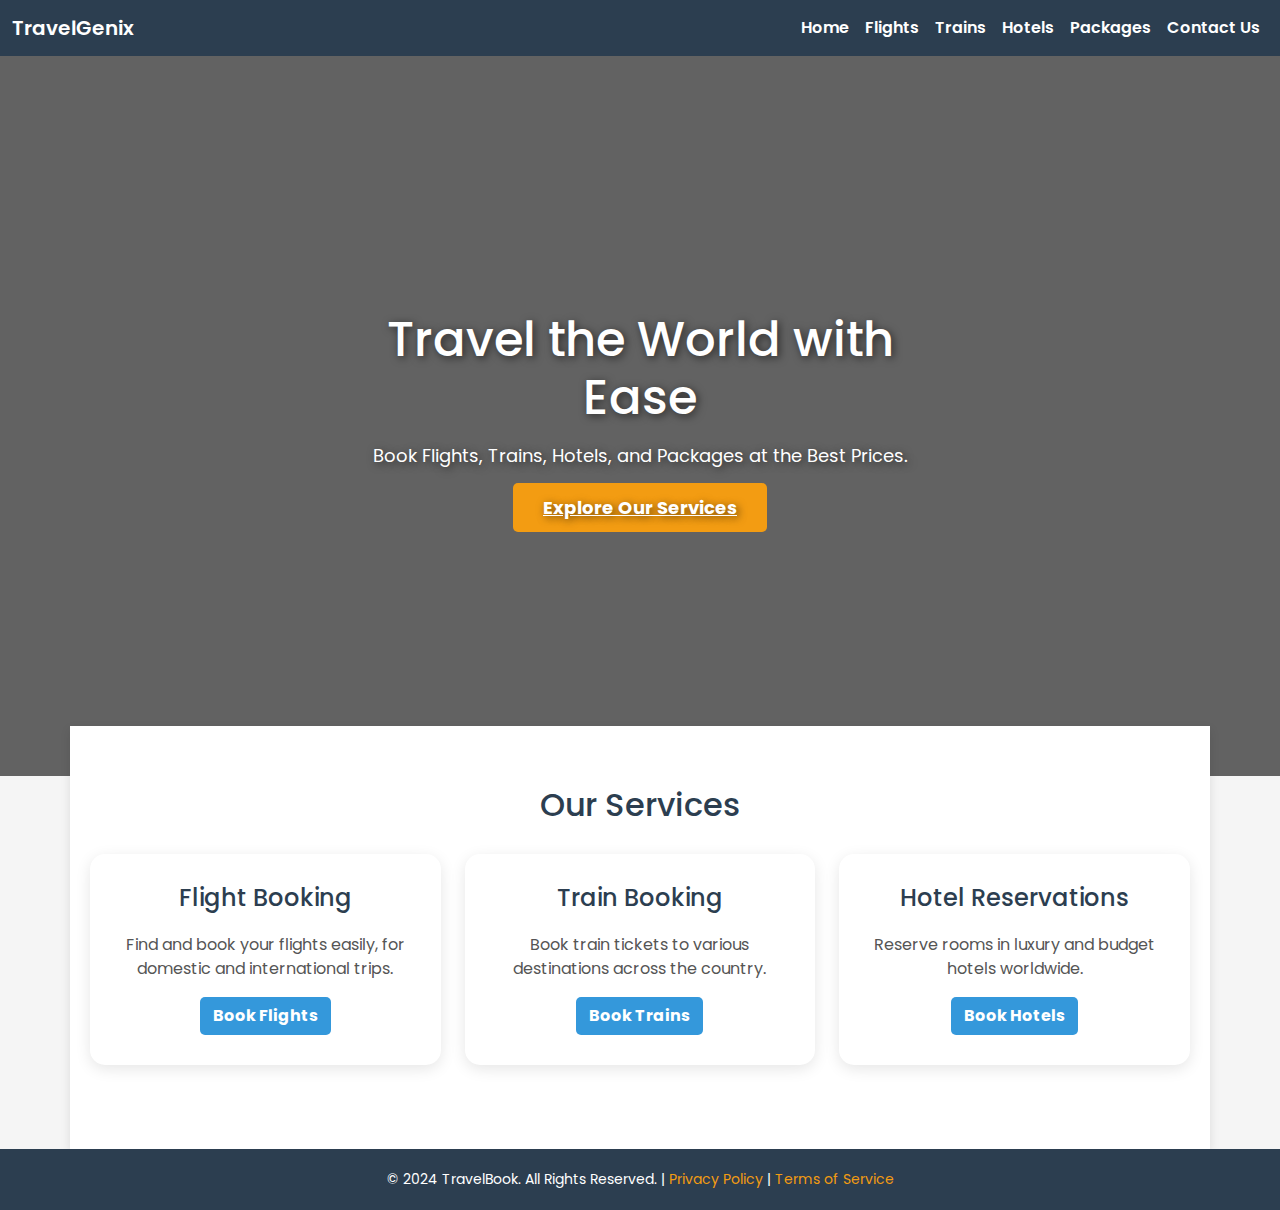
==== Website.html @ 9d9c360a "Add files via upload" ====
<!DOCTYPE html>
<html lang="en">
<head>
    <meta charset="UTF-8">
    <meta name="viewport" content="width=device-width, initial-scale=1.0">
    <title>Online Travel Booking System</title>
    <!-- Bootstrap CSS -->
    <link href="https://cdn.jsdelivr.net/npm/bootstrap@5.3.0-alpha1/dist/css/bootstrap.min.css" rel="stylesheet">
    <!-- Google Fonts -->
    <link href="https://fonts.googleapis.com/css2?family=Poppins:wght@400;600&display=swap" rel="stylesheet">
    <style>
        /* General Styles */
        body {
            font-family: 'Poppins', sans-serif;
            margin: 0;
            padding: 0;
            background-color: #f5f5f5;
        }

        .navbar {
            background-color: #2c3e50;
        }

        .navbar a {
            color: #fff;
            font-weight: 600;
        }

        .navbar a:hover {
            color: #f39c12;
        }

        .hero-section {
            background: linear-gradient(rgba(0, 0, 0, 0.6), rgba(0, 0, 0, 0.6)), url('https://via.placeholder.com/1920x600');
            background-size: cover;
            background-position: center;
            height: 80vh;
            display: flex;
            justify-content: center;
            align-items: center;
            color: white;
            text-shadow: 2px 2px 8px rgba(0, 0, 0, 0.6);
            text-align: center;
        }

        .hero-text {
            max-width: 600px;
        }

        .hero-text h1 {
            font-size: 48px;
            margin-bottom: 15px;
        }

        .hero-text p {
            font-size: 18px;
            margin-bottom: 25px;
        }

        .btn-explore {
            font-size: 18px;
            background-color: #f39c12;
            border: none;
            padding: 12px 30px;
            color: white;
            font-weight: bold;
            border-radius: 5px;
            transition: background-color 0.3s ease;
        }

        .btn-explore:hover {
            background-color: #e67e22;
        }

        /* Features Section */
        .features {
            padding: 60px 20px;
            background-color: #fff;
            box-shadow: 0 4px 10px rgba(0, 0, 0, 0.1);
            margin-top: -50px;
        }

        .features h2 {
            font-size: 32px;
            margin-bottom: 30px;
            color: #2c3e50;
            text-align: center;
        }

        .card {
            border: none;
            border-radius: 15px;
            box-shadow: 0 4px 15px rgba(0, 0, 0, 0.1);
            transition: transform 0.3s ease, box-shadow 0.3s ease;
        }

        .card:hover {
            transform: translateY(-10px);
            box-shadow: 0 10px 25px rgba(0, 0, 0, 0.2);
        }

        .card-body {
            padding: 30px;
            text-align: center;
        }

        .card-body h5 {
            font-size: 24px;
            margin-bottom: 20px;
            color: #2c3e50;
        }

        .card-body p {
            color: #555;
            font-size: 16px;
        }

        .card-body .btn {
            font-size: 16px;
            background-color: #3498db;
            color: white;
            font-weight: bold;
            border-radius: 5px;
            transition: background-color 0.3s ease;
        }

        .card-body .btn:hover {
            background-color: #2980b9;
        }

        /* Footer */
        footer {
            background-color: #2c3e50;
            color: white;
            text-align: center;
            padding: 20px;
        }

        footer p {
            margin: 0;
            font-size: 14px;
        }

        footer a {
            color: #f39c12;
            text-decoration: none;
        }

        footer a:hover {
            text-decoration: underline;
        }

        /* Media Queries */
        @media (max-width: 768px) {
            .hero-text h1 {
                font-size: 36px;
            }

            .hero-text p {
                font-size: 16px;
            }

            .features h2 {
                font-size: 28px;
            }
        }
    </style>
</head>
<body>

    <!-- Navbar -->
    <nav class="navbar navbar-expand-lg navbar-dark">
        <div class="container-fluid">
            <a class="navbar-brand" href="#">TravelGenix</a>
            <button class="navbar-toggler" type="button" data-bs-toggle="collapse" data-bs-target="#navbarNav" aria-controls="navbarNav" aria-expanded="false" aria-label="Toggle navigation">
                <span class="navbar-toggler-icon"></span>
            </button>
            <div class="collapse navbar-collapse" id="navbarNav">
                <ul class="navbar-nav ms-auto">
                    <li class="nav-item">
                        <a class="nav-link active" href="#">Home</a>
                    </li>
                    <li class="nav-item">
                        <a class="nav-link" href="#">Flights</a>
                    </li>
                    <li class="nav-item">
                        <a class="nav-link" href="#">Trains</a>
                    </li>
                    <li class="nav-item">
                        <a class="nav-link" href="#">Hotels</a>
                    </li>
                    <li class="nav-item">
                        <a class="nav-link" href="#">Packages</a>
                    </li>
                    <li class="nav-item">
                        <a class="nav-link" href="#">Contact Us</a>
                    </li>
                </ul>
            </div>
        </div>
    </nav>

    <!-- Hero Section -->
    <div class="hero-section">
        <div class="hero-text">
            <h1>Travel the World with Ease</h1>
            <p>Book Flights, Trains, Hotels, and Packages at the Best Prices.</p>
            <a href="#features" class="btn-explore">Explore Our Services</a>
        </div>
    </div>

    <!-- Features Section -->
    <div id="features" class="features container">
        <h2>Our Services</h2>
        <div class="row">
            <div class="col-md-4 mb-4">
                <div class="card">
                    <div class="card-body">
                        <h5 class="card-title">Flight Booking</h5>
                        <p class="card-text">Find and book your flights easily, for domestic and international trips.</p>
                        <a href="#" class="btn">Book Flights</a>
                    </div>
                </div>
            </div>
            <div class="col-md-4 mb-4">
                <div class="card">
                    <div class="card-body">
                        <h5 class="card-title">Train Booking</h5>
                        <p class="card-text">Book train tickets to various destinations across the country.</p>
                        <a href="#" class="btn">Book Trains</a>
                    </div>
                </div>
            </div>
            <div class="col-md-4 mb-4">
                <div class="card">
                    <div class="card-body">
                        <h5 class="card-title">Hotel Reservations</h5>
                        <p class="card-text">Reserve rooms in luxury and budget hotels worldwide.</p>
                        <a href="#" class="btn">Book Hotels</a>
                    </div>
                </div>
            </div>
        </div>
    </div>

    <!-- Footer -->
    <footer>
        <p>&copy; 2024 TravelBook. All Rights Reserved. | <a href="#">Privacy Policy</a> | <a href="#">Terms of Service</a></p>
    </footer>

    <!-- Bootstrap JS -->
    <script src="https://cdn.jsdelivr.net/npm/bootstrap@5.3.0-alpha1/dist/js/bootstrap.bundle.min.js"></script>
</body>
</html>
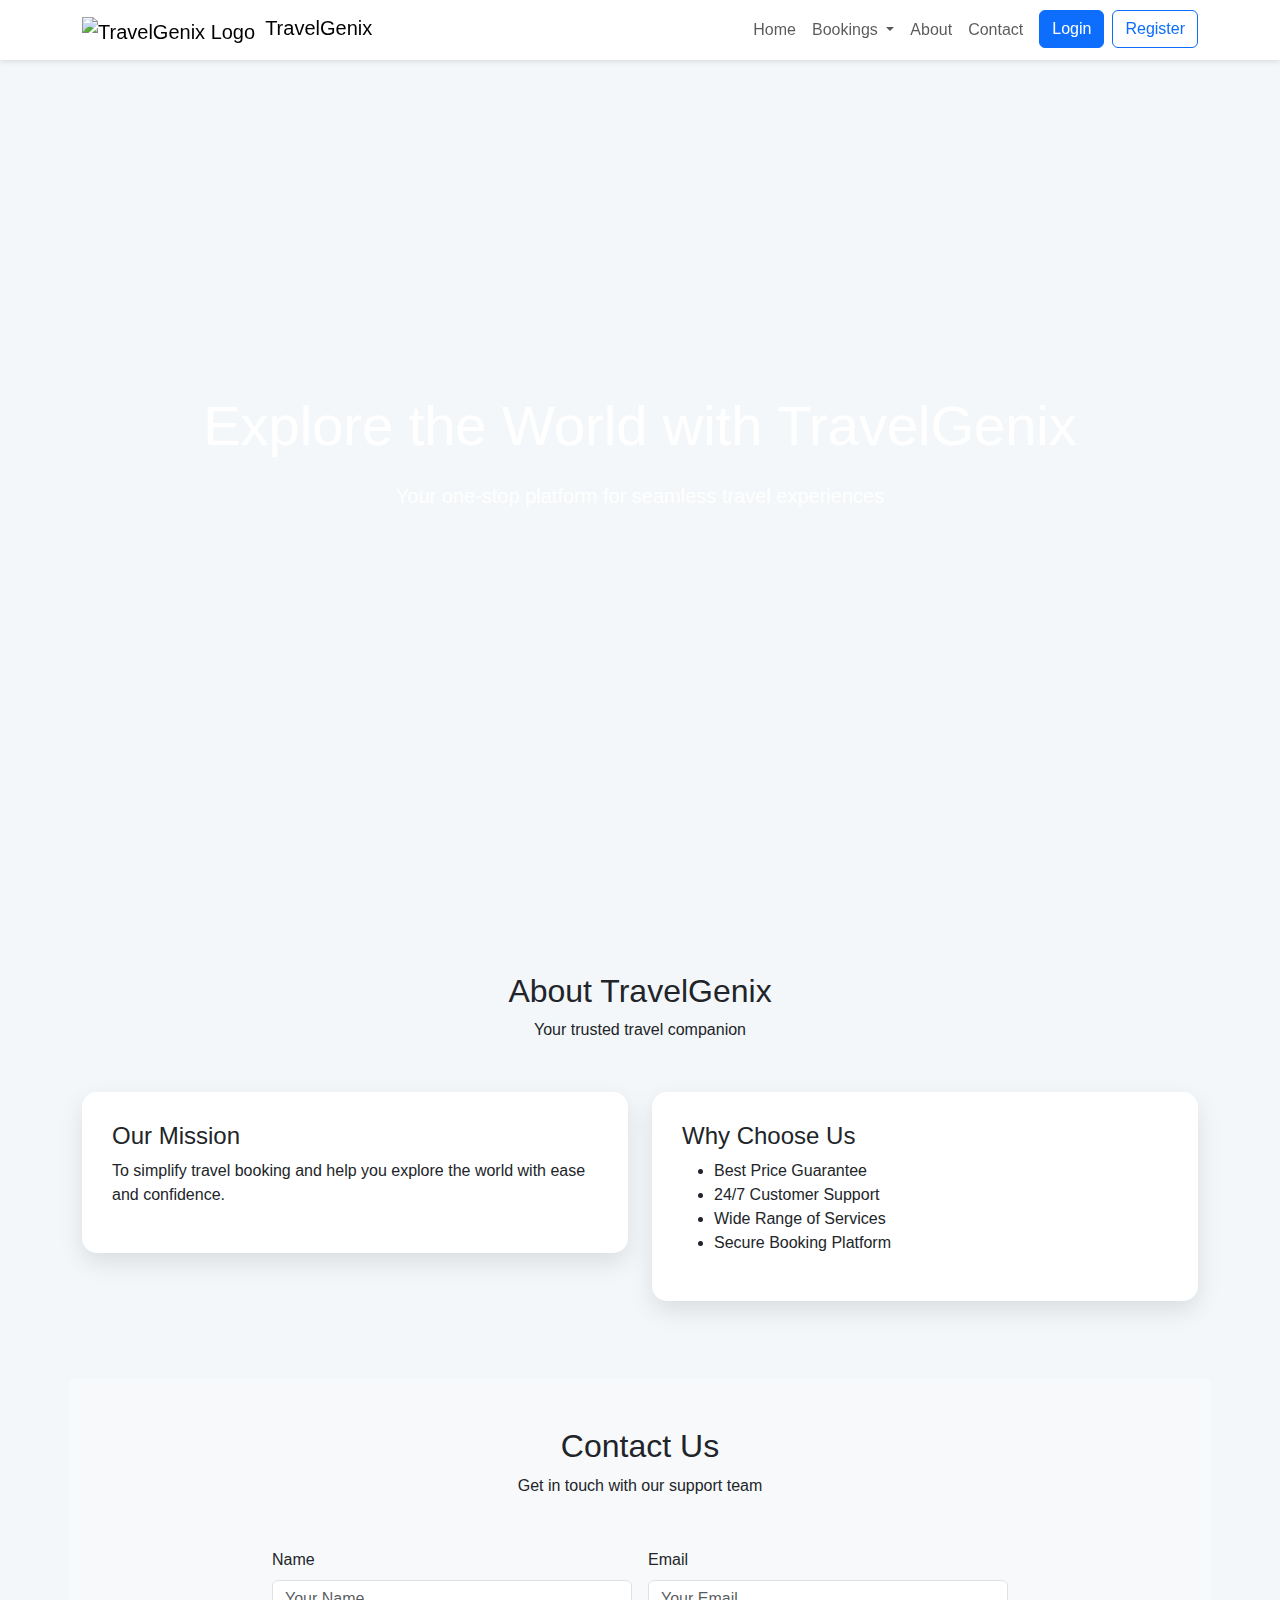
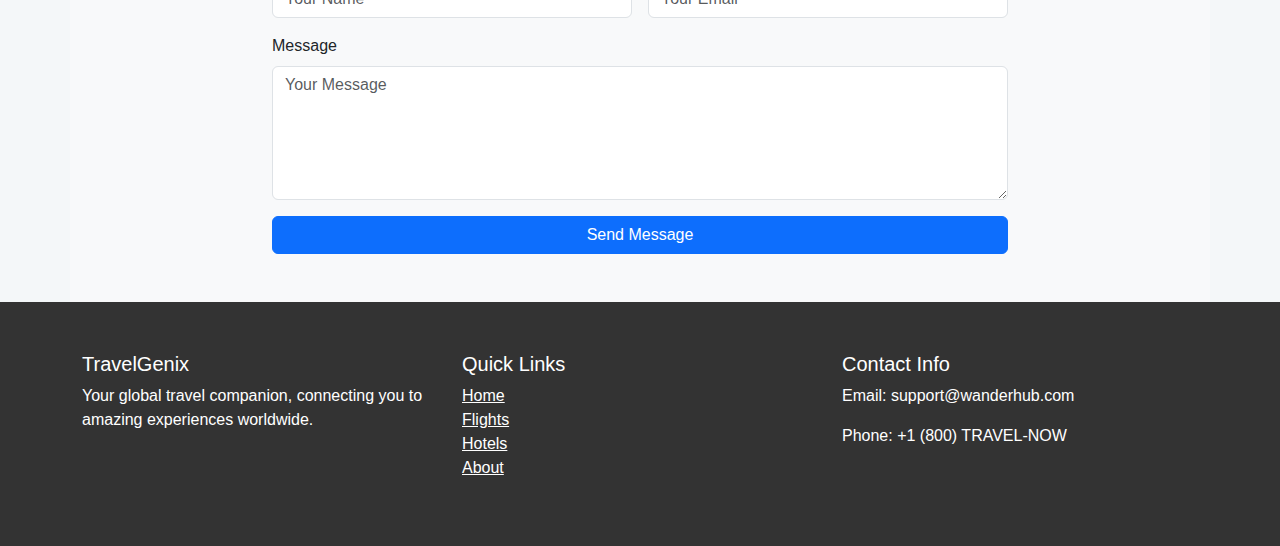
==== commit 289ea2a2: "Update Website.html" ====
--- a/Website.html
+++ b/Website.html
@@ -3,252 +3,227 @@
 <head>
     <meta charset="UTF-8">
     <meta name="viewport" content="width=device-width, initial-scale=1.0">
-    <title>Online Travel Booking System</title>
-    <!-- Bootstrap CSS -->
-    <link href="https://cdn.jsdelivr.net/npm/bootstrap@5.3.0-alpha1/dist/css/bootstrap.min.css" rel="stylesheet">
-    <!-- Google Fonts -->
-    <link href="https://fonts.googleapis.com/css2?family=Poppins:wght@400;600&display=swap" rel="stylesheet">
+    <title>TravelGenix - Complete Travel Booking Platform</title>
+    Bootstrap CSS
+    <link href="https://cdnjs.cloudflare.com/ajax/libs/bootstrap/5.3.0/css/bootstrap.min.css" rel="stylesheet">
     <style>
-        /* General Styles */
+        :root {
+            --primary-color: #3498db;
+            --secondary-color: #2ecc71;
+            --dark-overlay: rgba(0,0,0,0.6);
+        }
+
         body {
             font-family: 'Poppins', sans-serif;
-            margin: 0;
-            padding: 0;
-            background-color: #f5f5f5;
+            background-color: #f4f7f9;
         }
 
         .navbar {
-            background-color: #2c3e50;
-        }
-
-        .navbar a {
-            color: #fff;
-            font-weight: 600;
-        }
-
-        .navbar a:hover {
-            color: #f39c12;
-        }
-
-        .hero-section {
-            background: linear-gradient(rgba(0, 0, 0, 0.6), rgba(0, 0, 0, 0.6)), url('https://via.placeholder.com/1920x600');
-            background-size: cover;
-            background-position: center;
-            height: 80vh;
-            display: flex;
-            justify-content: center;
-            align-items: center;
+            background-color: #ffffff;
+            box-shadow: 0 2px 5px rgba(0,0,0,0.1);
+        }
+
+        .navbar-brand img {
+            max-height: 50px;
+            margin-right: 10px;
+        }
+
+
+        .section-header {
+            text-align: center;
+            margin-bottom: 50px;
+        }
+
+        .service-card {
+            background: white;
+            border-radius: 15px;
+            padding: 30px;
+            margin-bottom: 30px;
+            box-shadow: 0 10px 25px rgba(0,0,0,0.1);
+            transition: transform 0.3s ease;
+        }
+
+        .service-card:hover {
+            transform: translateY(-10px);
+        }
+
+        .footer {
+            background-color: #333;
             color: white;
-            text-shadow: 2px 2px 8px rgba(0, 0, 0, 0.6);
-            text-align: center;
-        }
-
-        .hero-text {
-            max-width: 600px;
-        }
-
-        .hero-text h1 {
-            font-size: 48px;
-            margin-bottom: 15px;
-        }
-
-        .hero-text p {
-            font-size: 18px;
-            margin-bottom: 25px;
-        }
-
-        .btn-explore {
-            font-size: 18px;
-            background-color: #f39c12;
-            border: none;
-            padding: 12px 30px;
-            color: white;
-            font-weight: bold;
-            border-radius: 5px;
-            transition: background-color 0.3s ease;
-        }
-
-        .btn-explore:hover {
-            background-color: #e67e22;
-        }
-
-        /* Features Section */
-        .features {
-            padding: 60px 20px;
-            background-color: #fff;
-            box-shadow: 0 4px 10px rgba(0, 0, 0, 0.1);
-            margin-top: -50px;
-        }
-
-        .features h2 {
-            font-size: 32px;
-            margin-bottom: 30px;
-            color: #2c3e50;
-            text-align: center;
-        }
-
-        .card {
-            border: none;
-            border-radius: 15px;
-            box-shadow: 0 4px 15px rgba(0, 0, 0, 0.1);
-            transition: transform 0.3s ease, box-shadow 0.3s ease;
-        }
-
-        .card:hover {
-            transform: translateY(-10px);
-            box-shadow: 0 10px 25px rgba(0, 0, 0, 0.2);
-        }
-
-        .card-body {
+            padding: 50px 0;
+        }
+
+        /* Individual Page Styles */
+        #flights-page .flight-search,
+        #hotels-page .hotel-search,
+        #cars-page .car-search,
+        #buses-page .bus-search {
+            background: white;
             padding: 30px;
-            text-align: center;
-        }
-
-        .card-body h5 {
-            font-size: 24px;
-            margin-bottom: 20px;
-            color: #2c3e50;
-        }
-
-        .card-body p {
-            color: #555;
-            font-size: 16px;
-        }
-
-        .card-body .btn {
-            font-size: 16px;
-            background-color: #3498db;
-            color: white;
-            font-weight: bold;
-            border-radius: 5px;
-            transition: background-color 0.3s ease;
-        }
-
-        .card-body .btn:hover {
-            background-color: #2980b9;
-        }
-
-        /* Footer */
-        footer {
-            background-color: #2c3e50;
-            color: white;
-            text-align: center;
-            padding: 20px;
-        }
-
-        footer p {
-            margin: 0;
-            font-size: 14px;
-        }
-
-        footer a {
-            color: #f39c12;
-            text-decoration: none;
-        }
-
-        footer a:hover {
-            text-decoration: underline;
-        }
-
-        /* Media Queries */
-        @media (max-width: 768px) {
-            .hero-text h1 {
-                font-size: 36px;
-            }
-
-            .hero-text p {
-                font-size: 16px;
-            }
-
-            .features h2 {
-                font-size: 28px;
-            }
+            border-radius: 10px;
+            box-shadow: 0 10px 25px rgba(0,0,0,0.1);
         }
     </style>
 </head>
 <body>
 
-    <!-- Navbar -->
-    <nav class="navbar navbar-expand-lg navbar-dark">
-        <div class="container-fluid">
-            <a class="navbar-brand" href="#">TravelGenix</a>
-            <button class="navbar-toggler" type="button" data-bs-toggle="collapse" data-bs-target="#navbarNav" aria-controls="navbarNav" aria-expanded="false" aria-label="Toggle navigation">
+    <!-- Navigation -->
+    <nav class="navbar navbar-expand-lg navbar-light fixed-top">
+        <div class="container">
+            <a class="navbar-brand" href="#home">
+                <img src="image/travelLogo.jpg" alt="TravelGenix Logo" class="d-inline-block align-text-top">TravelGenix</a>
+            <button class="navbar-toggler" type="button" data-bs-toggle="collapse" data-bs-target="#navbarNav">
                 <span class="navbar-toggler-icon"></span>
             </button>
             <div class="collapse navbar-collapse" id="navbarNav">
                 <ul class="navbar-nav ms-auto">
                     <li class="nav-item">
-                        <a class="nav-link active" href="#">Home</a>
-                    </li>
-                    <li class="nav-item">
-                        <a class="nav-link" href="#">Flights</a>
-                    </li>
-                    <li class="nav-item">
-                        <a class="nav-link" href="#">Trains</a>
-                    </li>
-                    <li class="nav-item">
-                        <a class="nav-link" href="#">Hotels</a>
-                    </li>
-                    <li class="nav-item">
-                        <a class="nav-link" href="#">Packages</a>
-                    </li>
-                    <li class="nav-item">
-                        <a class="nav-link" href="#">Contact Us</a>
+                        <a class="nav-link" href="#home">Home</a>
+                    </li>
+                    <li class="nav-item dropdown">
+                        <a class="nav-link dropdown-toggle" href="#" id="bookingDropdown" role="button" data-bs-toggle="dropdown">
+                            Bookings
+                        </a>
+                        <ul class="dropdown-menu">
+                            <li><a class="dropdown-item" href="flightBooking.html">Flights</a></li>
+                            <li><a class="dropdown-item" href="hotelBooking.html">Hotels</a></li>
+                            <li><a class="dropdown-item" href="carBooking.html">Car Rentals</a></li>
+                            <li><a class="dropdown-item" href="busBooking.html">Bus Travels</a></li>
+                        </ul>
+                    </li>
+                    <li class="nav-item">
+                        <a class="nav-link" href="#about">About</a>
+                    </li>
+                    <li class="nav-item">
+                        <a class="nav-link" href="#contact">Contact</a>
+                    </li>
+                    <li class="nav-item">
+                        <a class="btn btn-primary ms-2" href="Login.html">Login</a>
+                    </li>
+                    <li class="nav-item">
+                        <a class="btn btn-outline-primary ms-2" href="Registration.html">Register</a>
                     </li>
                 </ul>
             </div>
         </div>
     </nav>
 
-    <!-- Hero Section -->
-    <div class="hero-section">
-        <div class="hero-text">
-            <h1>Travel the World with Ease</h1>
-            <p>Book Flights, Trains, Hotels, and Packages at the Best Prices.</p>
-            <a href="#features" class="btn-explore">Explore Our Services</a>
-        </div>
-    </div>
-
-    <!-- Features Section -->
-    <div id="features" class="features container">
-        <h2>Our Services</h2>
+    <!-- Home Page -->
+    <section id="home" class="vh-100 d-flex align-items-center" style="background-image: url(image/airplane.png);">
+        <div class="container text-center text-white">
+            <h1 class="display-4 mb-4"><b>Explore the World with TravelGenix</b></h1>
+            <h3 class="lead mb-5">Your one-stop platform for seamless travel experiences</h3>
+            
+    </section>
+
+    <!-- About Page -->
+    <section id="about" class="container py-5">
+        <div class="section-header">
+            <h2>About TravelGenix</h2>
+            <p>Your trusted travel companion</p>
+        </div>
         <div class="row">
-            <div class="col-md-4 mb-4">
-                <div class="card">
-                    <div class="card-body">
-                        <h5 class="card-title">Flight Booking</h5>
-                        <p class="card-text">Find and book your flights easily, for domestic and international trips.</p>
-                        <a href="#" class="btn">Book Flights</a>
+            <div class="col-md-6">
+                <div class="service-card">
+                    <h4>Our Mission</h4>
+                    <p>To simplify travel booking and help you explore the world with ease and confidence.</p>
+                </div>
+            </div>
+            <div class="col-md-6">
+                <div class="service-card">
+                    <h4>Why Choose Us</h4>
+                    <ul>
+                        <li>Best Price Guarantee</li>
+                        <li>24/7 Customer Support</li>
+                        <li>Wide Range of Services</li>
+                        <li>Secure Booking Platform</li>
+                    </ul>
+                </div>
+            </div>
+        </div>
+    </section>
+
+    <!-- Contact Page -->
+    <section id="contact" class="container py-5 bg-light">
+        <div class="section-header">
+            <h2>Contact Us</h2>
+            <p>Get in touch with our support team</p>
+        </div>
+        <div class="row">
+            <div class="col-md-8 offset-md-2">
+                <form>
+                    <div class="row g-3">
+                        <div class="col-md-6">
+                            <label class="form-label">Name</label>
+                            <input type="text" class="form-control" placeholder="Your Name">
+                        </div>
+                        <div class="col-md-6">
+                            <label class="form-label">Email</label>
+                            <input type="email" class="form-control" placeholder="Your Email">
+                        </div>
+                        <div class="col-12">
+                            <label class="form-label">Message</label>
+                            <textarea class="form-control" rows="5" placeholder="Your Message"></textarea>
+                        </div>
+                        <div class="col-12">
+                            <button class="btn btn-primary w-100">Send Message</button>
+                        </div>
                     </div>
-                </div>
-            </div>
-            <div class="col-md-4 mb-4">
-                <div class="card">
-                    <div class="card-body">
-                        <h5 class="card-title">Train Booking</h5>
-                        <p class="card-text">Book train tickets to various destinations across the country.</p>
-                        <a href="#" class="btn">Book Trains</a>
-                    </div>
-                </div>
-            </div>
-            <div class="col-md-4 mb-4">
-                <div class="card">
-                    <div class="card-body">
-                        <h5 class="card-title">Hotel Reservations</h5>
-                        <p class="card-text">Reserve rooms in luxury and budget hotels worldwide.</p>
-                        <a href="#" class="btn">Book Hotels</a>
-                    </div>
-                </div>
-            </div>
-        </div>
-    </div>
+                </form>
+            </div>
+        </div>
+    </section>
 
     <!-- Footer -->
-    <footer>
-        <p>&copy; 2024 TravelBook. All Rights Reserved. | <a href="#">Privacy Policy</a> | <a href="#">Terms of Service</a></p>
+    <footer class="footer">
+        <div class="container">
+            <div class="row">
+                <div class="col-md-4">
+                    <h5>TravelGenix</h5>
+                    <p>Your global travel companion, connecting you to amazing experiences worldwide.</p>
+                </div>
+                <div class="col-md-4">
+                    <h5>Quick Links</h5>
+                    <ul class="list-unstyled">
+                        <li><a href="#home" class="text-white">Home</a></li>
+                        <li><a href="#flights" class="text-white">Flights</a></li>
+                        <li><a href="#hotels" class="text-white">Hotels</a></li>
+                        <li><a href="#about" class="text-white">About</a></li>
+                    </ul>
+                </div>
+                <div class="col-md-4">
+                    <h5>Contact Info</h5>
+                    <p>Email: support@wanderhub.com</p>
+                    <p>Phone: +1 (800) TRAVEL-NOW</p>
+                </div>
+            </div>
+        </div>
     </footer>
 
     <!-- Bootstrap JS -->
-    <script src="https://cdn.jsdelivr.net/npm/bootstrap@5.3.0-alpha1/dist/js/bootstrap.bundle.min.js"></script>
+    <script src="https://cdnjs.cloudflare.com/ajax/libs/bootstrap/5.3.0/js/bootstrap.bundle.min.js"></script>
+    <script>
+        document.addEventListener('DOMContentLoaded', function() {
+            // Smooth scrolling for navigation links
+            document.querySelectorAll('a[href^="#"]').forEach(anchor => {
+                anchor.addEventListener('click', function (e) {
+                    e.preventDefault();
+                    document.querySelector(this.getAttribute('href')).scrollIntoView({
+                        behavior: 'smooth'
+                    });
+                });
+            });
+
+            // Form submission handling
+            const forms = document.querySelectorAll('form');
+            forms.forEach(form => {
+                form.addEventListener('submit', function(e) {
+                    e.preventDefault();
+                    alert('Booking functionality will be implemented in full version');
+                });
+            });
+        });
+    </script>
 </body>
 </html>
+
